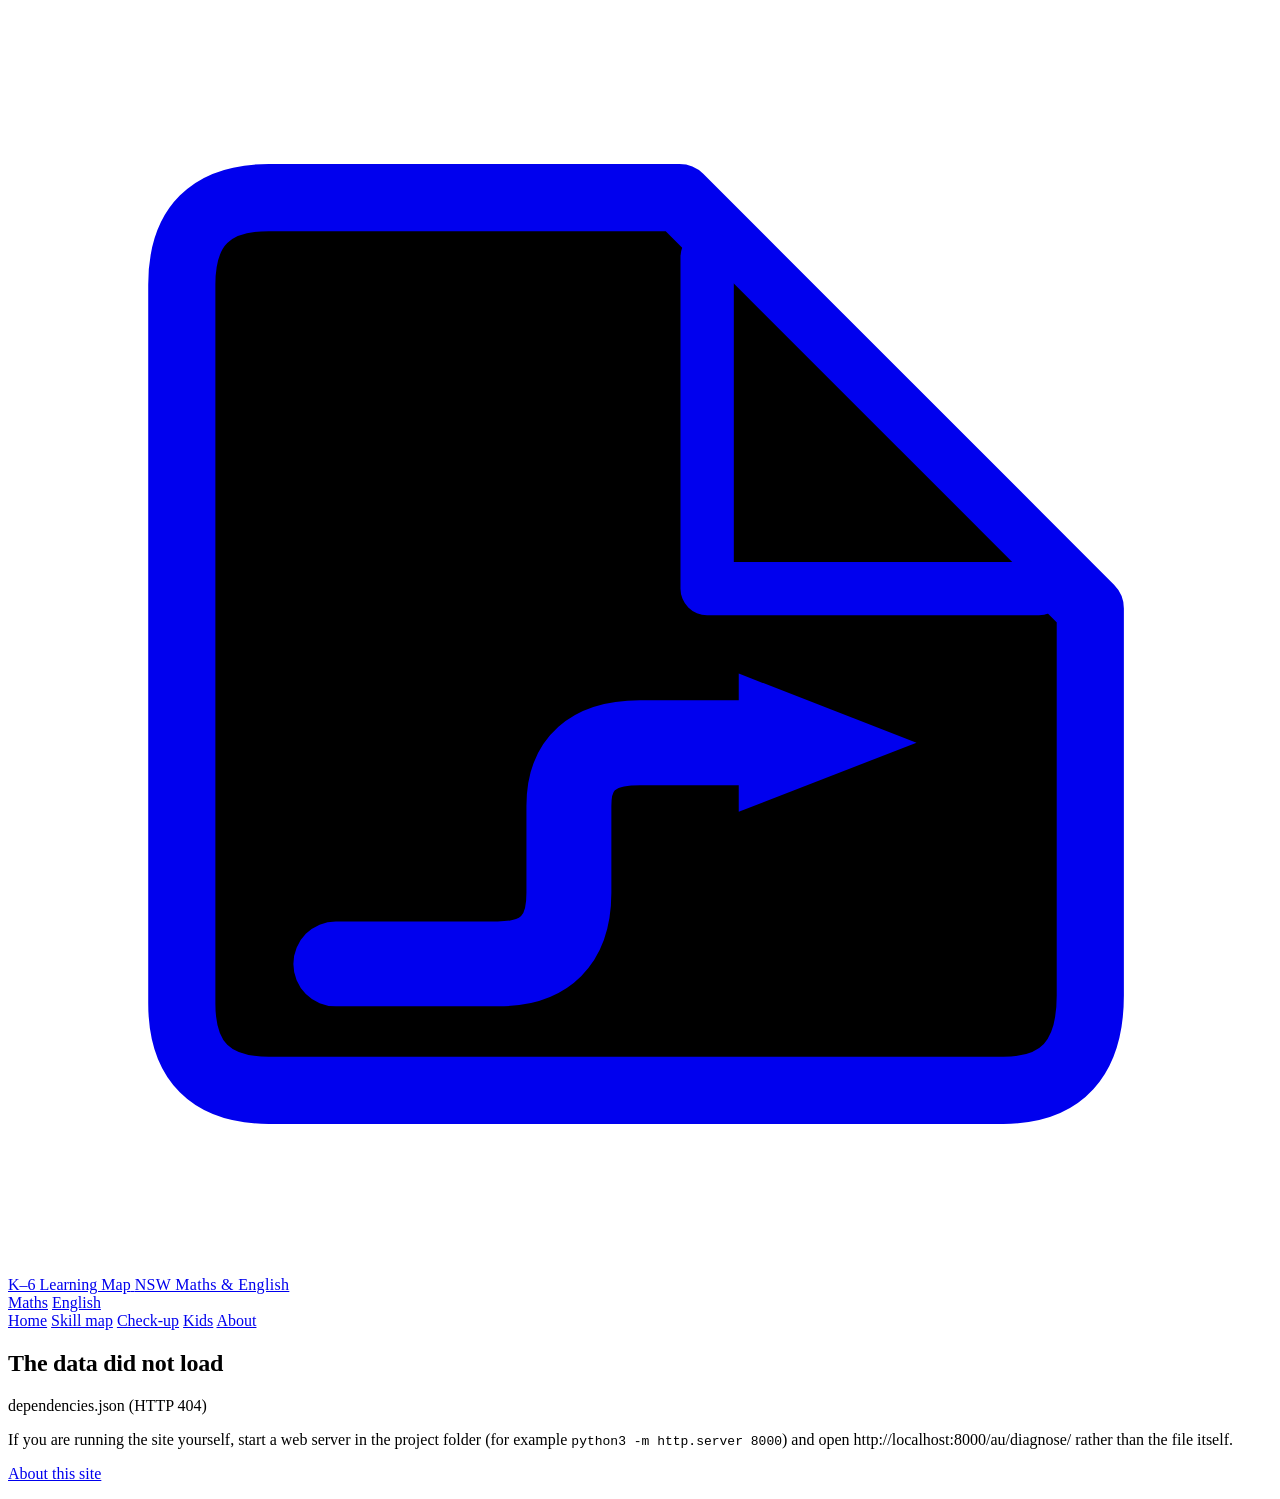
==== au/diagnose/index.html @ 596f4670 "WIP: English UI for the AU edition (in progress) Co-Authored-By: Claude Opus 5.5 <noreply@anthropic." ====
<!DOCTYPE html>
<html lang="en-AU">
<head>
<meta charset="utf-8">
<meta name="viewport" content="width=device-width, initial-scale=1, viewport-fit=cover">
<title>Check-up · K–6 Learning Map</title>
<link rel="icon" href="data:image/svg+xml,%3Csvg%20xmlns%3D%22http%3A%2F%2Fwww.w3.org%2F2000%2Fsvg%22%20viewBox%3D%220%200%2032%2032%22%3E%3Cpath%20fill%3D%22%23dff3ef%22%20stroke%3D%22%230f6e62%22%20stroke-width%3D%221.7%22%20stroke-linejoin%3D%22round%22%20d%3D%22M6.6%204.8H17L27.4%2015.2V25Q27.4%2027.4%2025.2%2027.4H6.6Q4.4%2027.4%204.4%2025.2V7Q4.4%204.8%206.6%204.8Z%22%2F%3E%3Cpath%20fill%3D%22%23ffffff%22%20d%3D%22M17.7%206.3%2026.1%2014.7H17.7Z%22%2F%3E%3Cpath%20fill%3D%22none%22%20stroke%3D%22%230f6e62%22%20stroke-width%3D%221.35%22%20stroke-linecap%3D%22round%22%20stroke-linejoin%3D%22round%22%20d%3D%22M17.7%206.3V14.7H26.1%22%2F%3E%3Cpath%20fill%3D%22none%22%20stroke%3D%22%230f6e62%22%20stroke-width%3D%222.15%22%20stroke-linecap%3D%22round%22%20stroke-linejoin%3D%22round%22%20d%3D%22M8.3%2024.2H12.4Q14.2%2024.2%2014.2%2022.4V20.2Q14.2%2018.6%2016%2018.6H18.8%22%2F%3E%3Cpath%20fill%3D%22%230f6e62%22%20d%3D%22M18.5%2016.85%2023%2018.6%2018.5%2020.35Z%22%2F%3E%3C%2Fsvg%3E">
<link rel="stylesheet" href="../../assets/site.css">
<link rel="stylesheet" href="../../diagnose/style.css">
<link rel="stylesheet" href="../../assets/pwa.css">
<link rel="stylesheet" href="../assets/au.css">
<link rel="manifest" href="../manifest.webmanifest">
<link rel="apple-touch-icon" href="../../assets/icons/apple-touch-icon.png">
<meta name="theme-color" content="#0f6e62">
<meta name="mobile-web-app-capable" content="yes">
<meta name="apple-mobile-web-app-capable" content="yes">
<meta name="apple-mobile-web-app-title" content="K–6 Map">
</head>
<body class="page-diagnose">
<header class="site-header no-print">
  <a class="brand" href="../">
    <svg class="logo" viewBox="0 0 32 32" aria-hidden="true"><path fill="var(--logo-sheet)" stroke="currentColor" stroke-width="1.7" stroke-linejoin="round" d="M6.6 4.8H17L27.4 15.2V25Q27.4 27.4 25.2 27.4H6.6Q4.4 27.4 4.4 25.2V7Q4.4 4.8 6.6 4.8Z"/><path fill="var(--logo-fold)" d="M17.7 6.3 26.1 14.7H17.7Z"/><path fill="none" stroke="currentColor" stroke-width="1.35" stroke-linecap="round" stroke-linejoin="round" d="M17.7 6.3V14.7H26.1"/><path fill="none" stroke="currentColor" stroke-width="2.15" stroke-linecap="round" stroke-linejoin="round" d="M8.3 24.2H12.4Q14.2 24.2 14.2 22.4V20.2Q14.2 18.6 16 18.6H18.8"/><path fill="currentColor" d="M18.5 16.85 23 18.6 18.5 20.35Z"/></svg>
    <span class="brand-copy">
      <span class="brand-name">K–6 Learning Map</span>
      <span class="brand-kicker">NSW Maths &amp; English</span>
    </span>
  </a>
  <nav class="site-nav" aria-label="Main">
    <div class="subject-switch" role="group" aria-label="Subject">
      <a class="nav-link subject-link on" data-subject="maths" href="./">Maths</a>
      <a class="nav-link subject-link" data-subject="english" href="./?subject=english">English</a>
    </div>
    <div class="page-links">
      <a class="nav-link page-link" href="../">Home</a>
      <a class="nav-link page-link" href="../explore/">Skill map</a>
      <a class="nav-link page-link active" href="./" aria-current="page">Check-up</a>
      <a class="nav-link page-link" href="../kids/">Kids</a>
      <a class="nav-link" href="https://github.com/zhangzhongnan928/cn-math-taxonomy/tree/main/au" target="_blank" rel="noopener noreferrer">About</a>
    </div>
  </nav>
</header>
<main id="root"><p class="loading">Loading…</p></main>
<footer class="site-footer">
  <p><a href="https://github.com/zhangzhongnan928/cn-math-taxonomy/tree/main/au" target="_blank" rel="noopener noreferrer">About this site</a></p>
</footer>
<script src="../../assets/vendor/cytoscape.min.js"></script>
<script src="../../assets/vendor/dagre.min.js"></script>
<script src="../../assets/vendor/cytoscape-dagre.js"></script>
<script src="../assets/engine.js"></script>
<script src="../assets/common.js"></script>
<script src="../assets/kids.js"></script>
<script src="../assets/speech.js"></script>
<script src="../../assets/vendor/qrcode.js"></script>
<script src="share.js"></script>
<script src="app.js"></script>
<script src="../../assets/stats-config.js"></script>
<script src="../../assets/stats.js"></script>
<script src="../assets/pwa.js"></script>
</body>
</html>
---- au/assets/au.css ----
/* K-6 Learning Map: overrides on top of the shared site styles (../assets/site.css and friends).
 * English font stack, AU home page, child-friendly question screen, read-aloud controls. */

:root {
  --font: -apple-system, BlinkMacSystemFont, "Segoe UI", Roboto, "Helvetica Neue", Arial, "Noto Sans", sans-serif;
  --band-early: var(--node-primary);
  --band-early-bg: var(--node-primary-bg);
  --band-middle: var(--node-junior);
  --band-middle-bg: var(--node-junior-bg);
  --band-upper: var(--node-senior);
  --band-upper-bg: var(--node-senior-bg);
}
body { letter-spacing: 0; }
.brand-kicker { letter-spacing: 0.02em; }
.hero h1, .section-title, .card h1, .card h2 { letter-spacing: -0.01em; }

/* ---------------------------------------------------------------- home */
.home .hero h1 { max-width: 22em; }
.quick-grid {
  display: grid;
  grid-template-columns: repeat(2, minmax(0, 1fr));
  gap: 12px;
  margin-top: 18px;
}
a.quick-card {
  display: flex;
  flex-direction: column;
  gap: 4px;
  min-width: 0;
  padding: 16px 18px 18px;
  border-radius: var(--radius);
  border: 2px solid var(--brand);
  background: var(--brand-soft);
  color: var(--text);
  text-decoration: none;
  box-shadow: var(--shadow);
}
a.quick-card:hover { filter: brightness(1.02); border-color: var(--brand-strong); }
a.quick-card .qc-kicker { color: var(--brand-strong); font-weight: 750; font-size: 0.85rem; }
a.quick-card .qc-title { font-size: 1.45rem; font-weight: 800; line-height: 1.2; }
a.quick-card .qc-sub { color: var(--muted); font-size: 0.95rem; overflow-wrap: anywhere; }
a.quick-card .qc-go {
  align-self: flex-start;
  margin-top: 8px;
  display: inline-flex;
  align-items: center;
  min-height: 44px;
  padding: 8px 16px;
  border-radius: 999px;
  background: var(--brand);
  color: var(--on-brand);
  font-weight: 750;
}
.year-grid { display: grid; gap: 12px; grid-template-columns: repeat(4, minmax(0, 1fr)); }
.year-card {
  display: flex;
  flex-direction: column;
  gap: 2px;
  min-width: 0;
  padding: 12px 14px;
  background: var(--bg-elev);
  border: 1px solid var(--line);
  border-top: 3px solid var(--band-early);
  border-radius: var(--radius);
}
.year-card.band-middle { border-top-color: var(--band-middle); }
.year-card.band-upper { border-top-color: var(--band-upper); }
.year-card strong { font-size: 1.1rem; }
.year-card .yc-stage { color: var(--muted); font-size: 0.82rem; font-weight: 650; }
.year-card .yc-count { font-weight: 650; }
.year-card .yc-links { display: flex; flex-wrap: wrap; gap: 6px; margin-top: 8px; }
.year-card .yc-links .btn { min-height: 40px; padding: 6px 12px; font-size: 0.92rem; flex: 1 1 auto; }
.home-note { color: var(--muted); font-size: 0.92rem; margin: 18px 0 0; }
.home-kids { margin: 10px 0 0; color: var(--muted); }
.home-kids a { color: var(--brand-strong); font-weight: 700; }
@media (max-width: 900px) {
  .year-grid { grid-template-columns: repeat(2, minmax(0, 1fr)); }
}
@media (max-width: 560px) {
  .quick-grid { grid-template-columns: 1fr; }
}

/* ---------------------------------------------------------------- shared bits */
.btn-quiet { background: transparent; }
.small { font-size: 0.92rem; }
.muted { color: var(--muted); }
.site-footer .sep { padding: 0 4px; }
.kid-chip {
  display: inline-flex;
  align-items: center;
  gap: 6px;
  padding: 2px 10px;
  border-radius: 999px;
  background: var(--brand-soft);
  color: var(--brand-strong);
  font-weight: 750;
  font-size: 0.85rem;
}

/* ---------------------------------------------------------------- check-up start page */
.quick-start { display: grid; gap: 10px; grid-template-columns: repeat(auto-fit, minmax(min(240px, 100%), 1fr)); margin: 10px 0 4px; }
.quick-start .btn { min-height: 56px; font-size: 1.05rem; }
.setting-row { display: flex; flex-wrap: wrap; align-items: center; gap: 8px 16px; margin-top: 8px; }
.setting-row label { font-weight: 700; }
.switch {
  display: inline-flex;
  align-items: center;
  gap: 10px;
  min-height: 44px;
  cursor: pointer;
  font-weight: 700;
}
.switch input { width: 22px; height: 22px; accent-color: var(--brand); }
.area-head .t small { display: block; color: var(--muted); font-weight: 650; font-size: 0.82rem; }

/* ---------------------------------------------------------------- question screen */
.q-card .q-meta { display: flex; flex-wrap: wrap; gap: 6px; align-items: center; margin: 2px 0; }
.q-topic { font-size: 1.1rem; margin: 8px 0 2px; color: var(--muted); font-weight: 700; overflow-wrap: anywhere; }
.q-stage { position: relative; }
.q-text { font-size: 1.25rem; line-height: 1.55; }
.speak-row { display: flex; flex-wrap: wrap; align-items: center; gap: 8px 12px; margin: 4px 0 8px; }
button.speak-btn {
  display: inline-flex;
  align-items: center;
  gap: 8px;
  min-height: 48px;
  padding: 8px 16px;
  font-size: 1.02rem;
  border: 2px solid var(--brand);
  color: var(--brand-strong);
  background: var(--bg-elev);
}
button.speak-btn .ico { font-size: 1.3em; line-height: 1; }
button.speak-btn.speaking { background: var(--brand); color: var(--on-brand); }
button.speak-btn:disabled { border-color: var(--line); color: var(--muted); }
.speech-note { color: var(--muted); font-size: 0.9rem; margin: 0; }
details.say-reveal { margin: 4px 0 8px; padding: 8px 12px; border-radius: 12px; background: var(--warn-bg); color: var(--text); }
details.say-reveal > summary { cursor: pointer; font-weight: 750; min-height: 36px; display: flex; align-items: center; }
details.say-reveal .say-text { font-size: 1.15rem; margin: 6px 0 2px; }
.feedback-kind { font-size: 1.15rem; font-weight: 800; padding: 12px 14px; border-radius: 12px; margin: 10px 0; }
.feedback-kind.ok { background: var(--ok-bg); color: var(--ok); }
.feedback-kind.no { background: var(--warn-bg); color: var(--warn); }
.feedback-kind.skip { background: var(--unk-bg); color: var(--text); }
.q-actions { display: flex; flex-wrap: wrap; gap: 10px; margin-top: 12px; }
.q-actions .primary { min-width: 160px; }
.grown-up { margin-top: 14px; padding-top: 10px; border-top: 1px dashed var(--line); }
.grown-up > summary { cursor: pointer; color: var(--muted); font-weight: 700; min-height: 40px; display: flex; align-items: center; }
.reason { font-size: 0.92rem; }
input.ans-input { min-height: 52px; }

/* Bigger everything for Kindergarten to Year 2 */
.young .q-text { font-size: 1.7rem; line-height: 1.45; padding: 18px; }
.young .q-topic { font-size: 1.05rem; }
.young button.choice {
  min-height: 72px;
  font-size: 1.5rem;
  font-weight: 750;
  padding: 14px 18px;
  border-width: 2px;
  border-radius: 16px;
}
.young .choices { gap: 12px; }
.young input.ans-input { font-size: 1.8rem; min-height: 68px; text-align: center; letter-spacing: 0.04em; border-width: 2px; }
.young .q-actions button { min-height: 60px; font-size: 1.15rem; padding: 10px 22px; }
.young button.speak-btn { min-height: 60px; font-size: 1.2rem; padding: 10px 22px; }
.young .feedback-kind { font-size: 1.45rem; }
.young .refans, .young .explain { font-size: 1.15rem; }
.young .q-figure svg { max-width: 520px; }
@media (min-width: 700px) {
  .young .choices:not(.fig-icons) { display: grid; grid-template-columns: repeat(auto-fit, minmax(200px, 1fr)); }
}
button.choice .choice-key {
  display: inline-flex;
  align-items: center;
  justify-content: center;
  min-width: 1.8em;
  height: 1.8em;
  margin-right: 8px;
  border-radius: 999px;
  background: var(--bg-muted);
  font-size: 0.85em;
}
button.choice.picked .choice-key { background: var(--brand); color: var(--on-brand); }

/* ---------------------------------------------------------------- results */
.legend .sw-early { background: var(--band-early-bg); border-color: var(--band-early); }
.legend .sw-middle { background: var(--band-middle-bg); border-color: var(--band-middle); }
.legend .sw-upper { background: var(--band-upper-bg); border-color: var(--band-upper); }
.area-sub { display: block; color: var(--muted); font-size: 0.85rem; font-weight: 650; }
.std a { color: var(--brand-strong); font-weight: 650; }
.std .fw { color: var(--muted); font-size: 0.85rem; font-weight: 650; }

/* ---------------------------------------------------------------- explore */
.filter-row.three { grid-template-columns: 1fr 1fr; }
.filter-row.three select:last-child { grid-column: 1 / -1; }
.sample-list { display: flex; flex-direction: column; gap: 10px; }
.sample-item .q-figure svg { max-width: 300px; }
.sample-say { color: var(--muted); font-size: 0.9rem; }
.detail .speak-row { margin: 6px 0 0; }

/* ---------------------------------------------------------------- kids */
.kid-banner { background: var(--ok-bg); color: var(--text); border-radius: var(--radius-sm); padding: 12px 14px; margin: 0 0 14px; }
.kid-banner.warn { background: var(--warn-bg); }
.kid-read { display: flex; align-items: center; gap: 8px; margin: 2px 0 10px; }
.kid-read label { font-weight: 650; }
.kid-read input { width: 20px; height: 20px; accent-color: var(--brand); }

@media print {
  .speak-row, .say-reveal, .grown-up { display: none !important; }
}
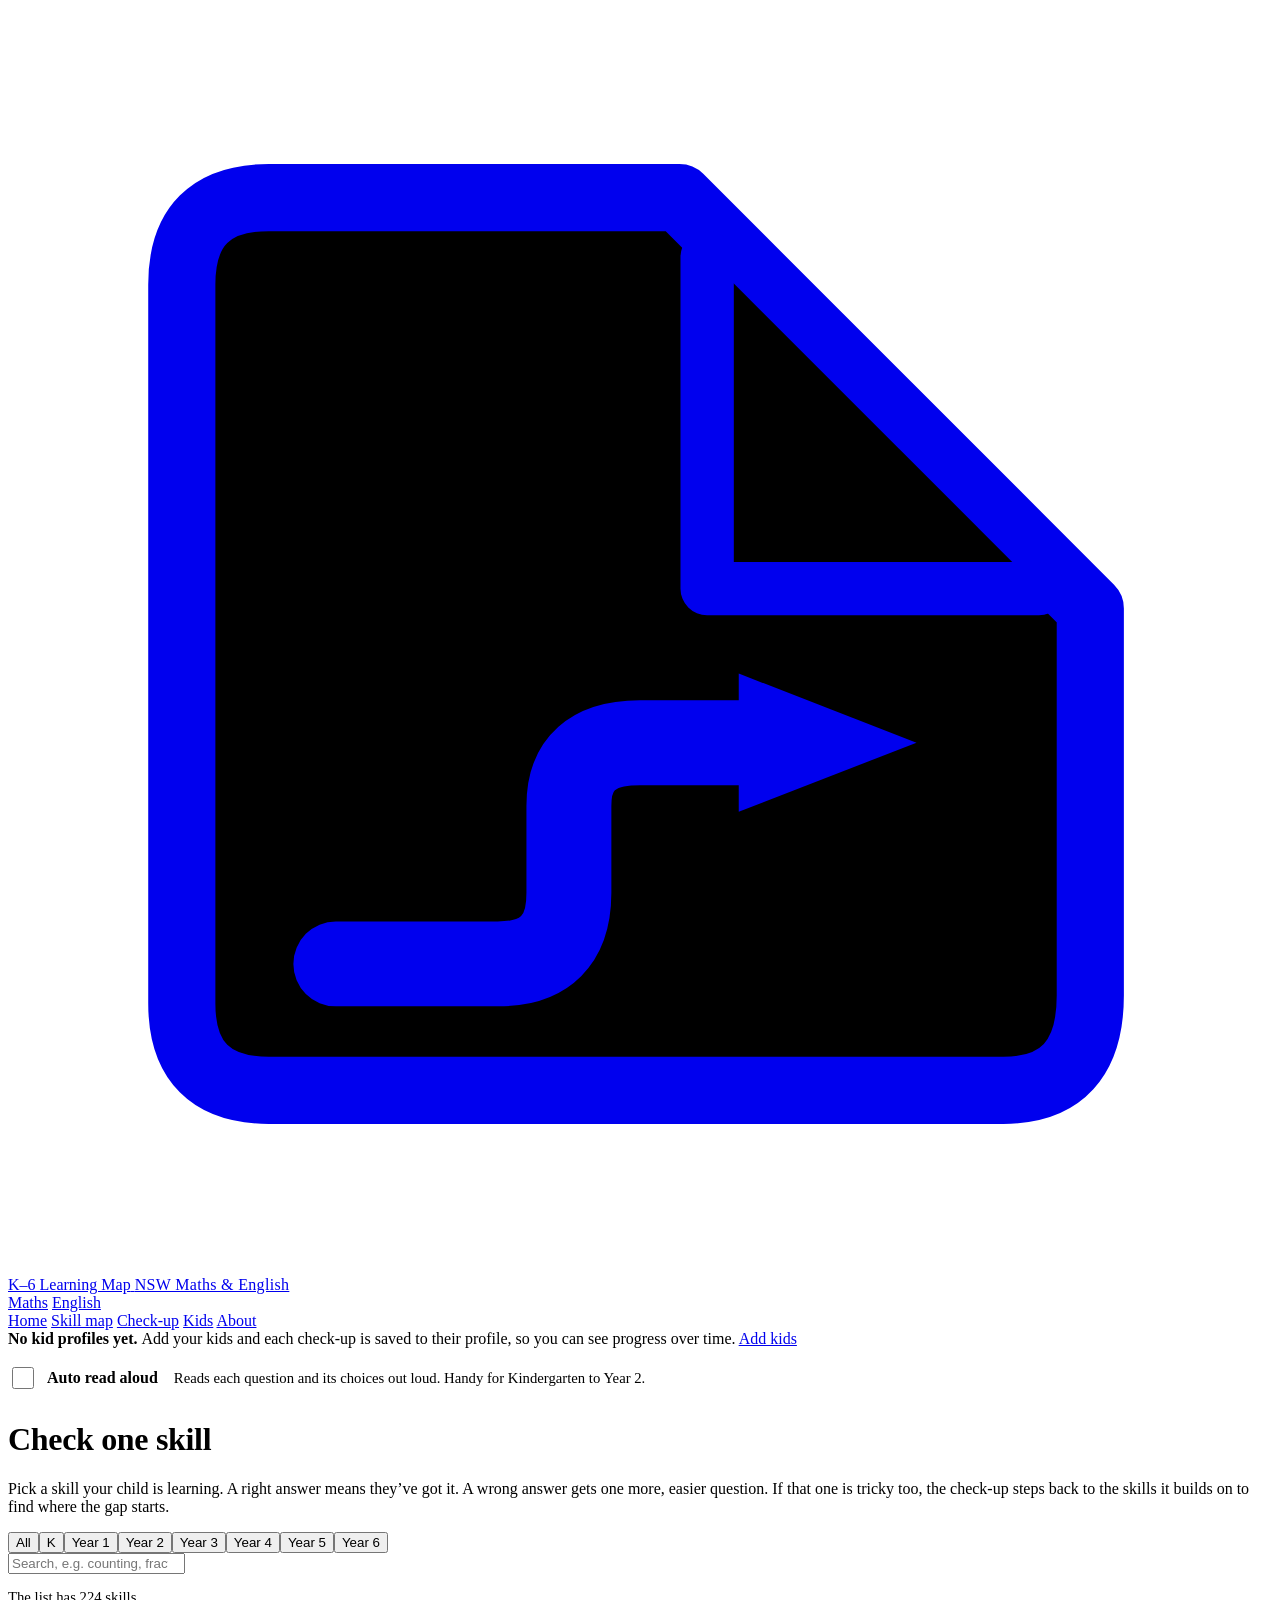
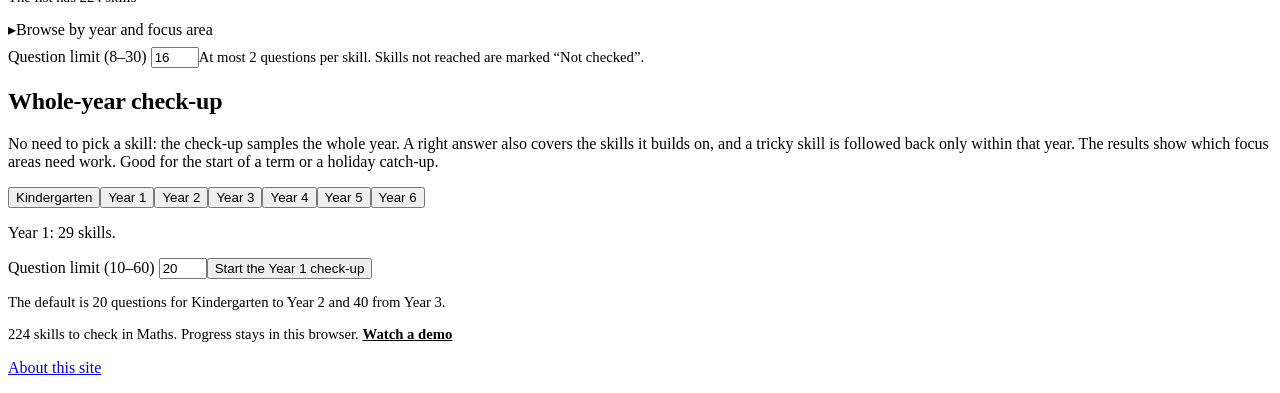
==== commit ae7cf295: "AU edition: README, final review fixes, drop CN analytics from AU pages Co-Authored-By: Claude Opus " ====
--- a/au/diagnose/index.html
+++ b/au/diagnose/index.html
@@ -53,8 +53,6 @@
 <script src="../../assets/vendor/qrcode.js"></script>
 <script src="share.js"></script>
 <script src="app.js"></script>
-<script src="../../assets/stats-config.js"></script>
-<script src="../../assets/stats.js"></script>
 <script src="../assets/pwa.js"></script>
 </body>
 </html>
--- a/au/assets/au.css
+++ b/au/assets/au.css
@@ -208,3 +208,10 @@
 @media print {
   .speak-row, .say-reveal, .grown-up { display: none !important; }
 }
+
+/* The reused diagnose styles make this summary a flex box, which hides the disclosure arrow. */
+.chapter-browser > summary { list-style: none; gap: 8px; }
+.chapter-browser > summary::-webkit-details-marker { display: none; }
+.chapter-browser > summary::before { content: "\25B8"; color: var(--brand); transition: transform 0.15s; }
+.chapter-browser[open] > summary::before { transform: rotate(90deg); }
+#link-demo { color: var(--brand-strong); font-weight: 700; }
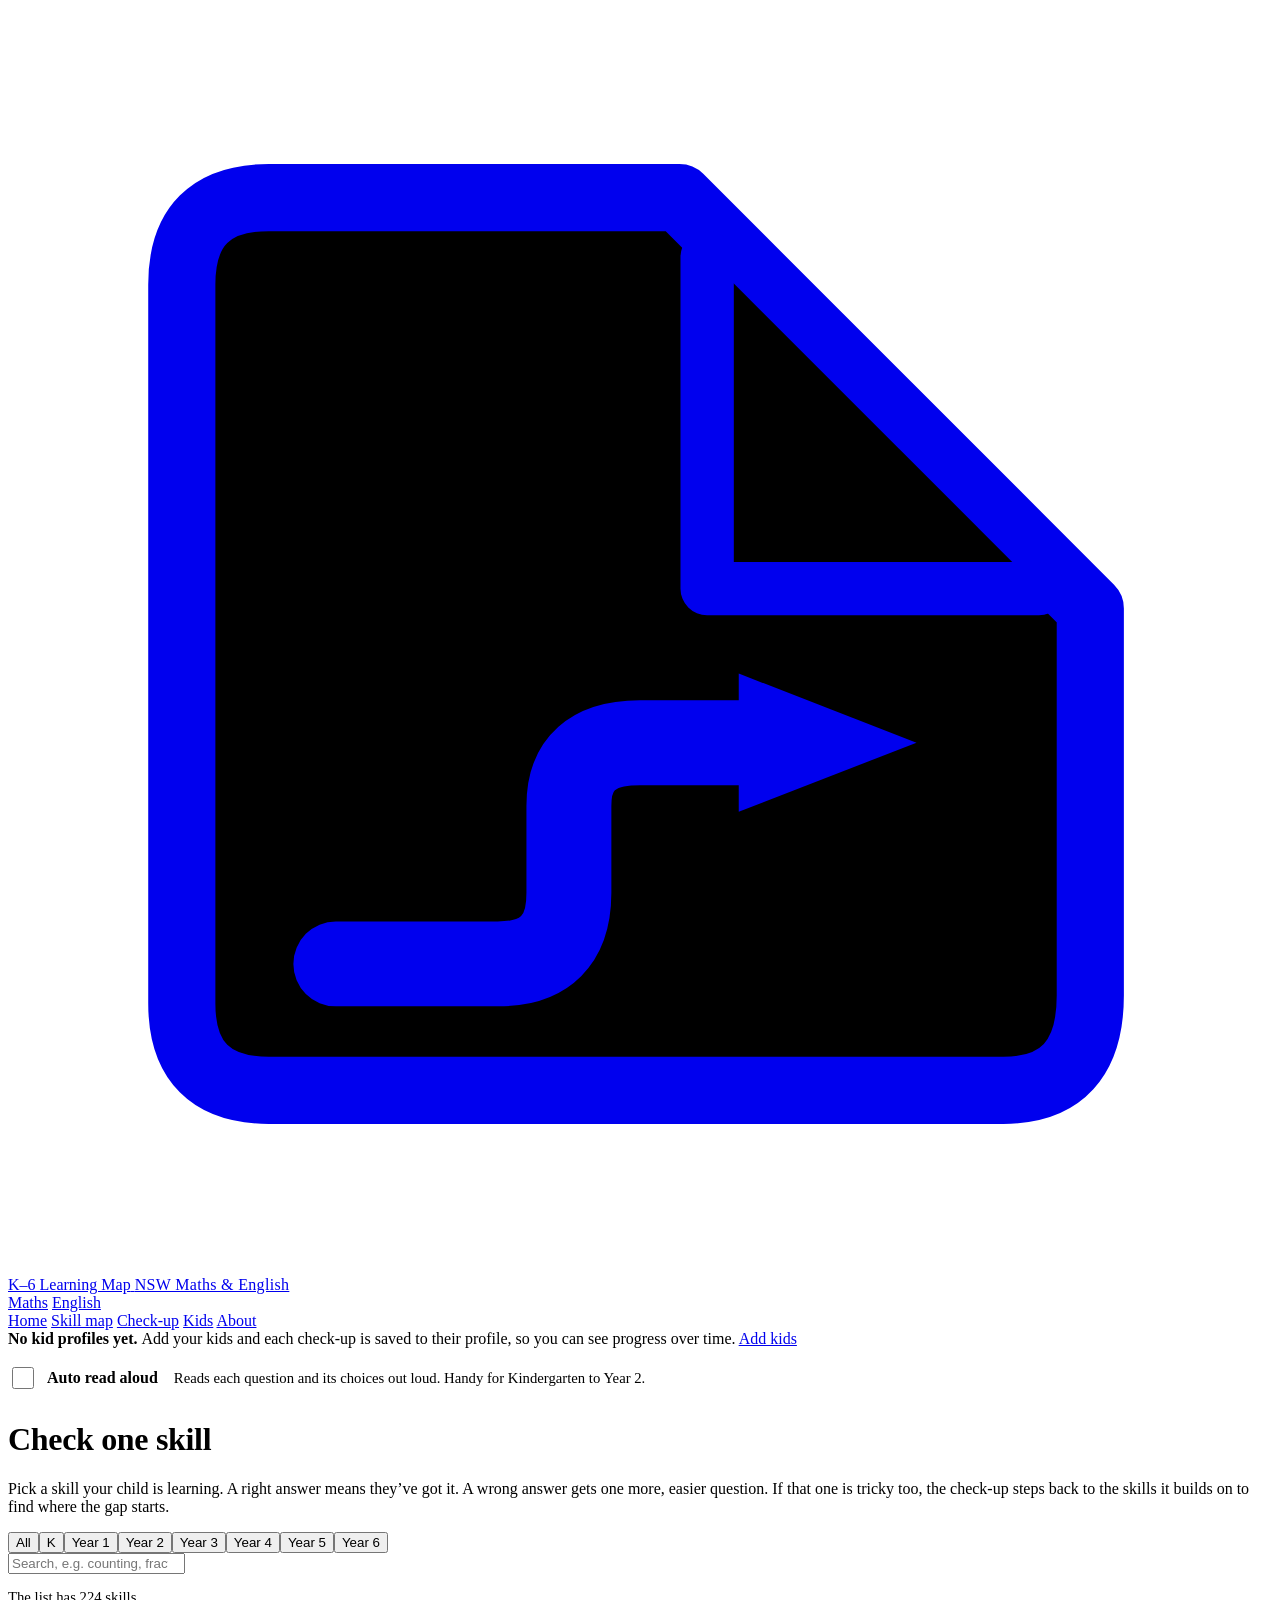
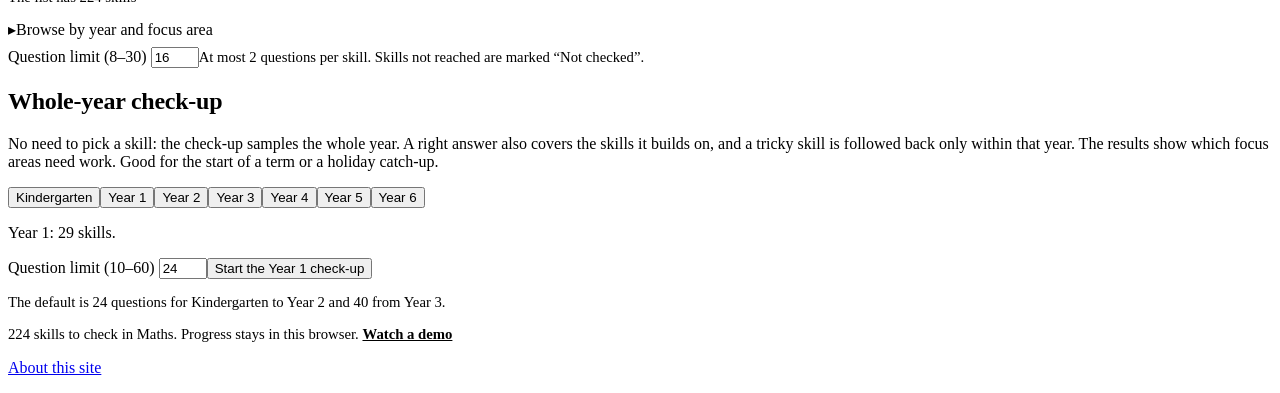
==== commit 6cad8298: "AU edition: acceptance review fixes - finished check-ups start fresh; unfinished ones resume or ask " ====
--- a/au/diagnose/index.html
+++ b/au/diagnose/index.html
@@ -35,13 +35,13 @@
       <a class="nav-link page-link" href="../explore/">Skill map</a>
       <a class="nav-link page-link active" href="./" aria-current="page">Check-up</a>
       <a class="nav-link page-link" href="../kids/">Kids</a>
-      <a class="nav-link" href="https://github.com/zhangzhongnan928/cn-math-taxonomy/tree/main/au" target="_blank" rel="noopener noreferrer">About</a>
+      <a class="nav-link page-link" href="../about/">About</a>
     </div>
   </nav>
 </header>
 <main id="root"><p class="loading">Loading…</p></main>
 <footer class="site-footer">
-  <p><a href="https://github.com/zhangzhongnan928/cn-math-taxonomy/tree/main/au" target="_blank" rel="noopener noreferrer">About this site</a></p>
+  <p><a class="page-link" href="../about/">About this site</a></p>
 </footer>
 <script src="../../assets/vendor/cytoscape.min.js"></script>
 <script src="../../assets/vendor/dagre.min.js"></script>
--- a/au/assets/au.css
+++ b/au/assets/au.css
@@ -215,3 +215,55 @@
 .chapter-browser > summary::before { content: "\25B8"; color: var(--brand); transition: transform 0.15s; }
 .chapter-browser[open] > summary::before { transform: rotate(90deg); }
 #link-demo { color: var(--brand-strong); font-weight: 700; }
+
+/* ---------------------------------------------------------------- about */
+main.about { width: min(760px, 100%); margin: 0 auto; padding: 20px 16px 56px; }
+.about h1 { margin: 0 0 8px; font-size: 1.5rem; }
+.about .lede { color: var(--muted); margin: 0 0 16px; }
+.about-card { background: var(--bg-elev); border: 1px solid var(--line); border-radius: var(--radius); padding: 14px 16px; margin-bottom: 12px; }
+.about-card h2 { margin: 0 0 6px; font-size: 1.15rem; }
+.about-card p { margin: 6px 0; }
+.about-source { margin-top: 18px; }
+.about-source a { color: var(--brand-strong); font-weight: 650; }
+
+/* ---------------------------------------------------------------- check-up additions */
+.stat .stat-sub { display: block; font-size: 0.78rem; font-weight: 650; opacity: 0.85; margin-top: 2px; }
+#grade-card.highlight { box-shadow: 0 0 0 3px var(--brand); }
+.q-gate { text-align: center; padding: 28px 18px 18px; }
+.q-gate .gate-title { font-size: 1.7rem; margin: 6px 0 6px; }
+.q-gate .gate-sub { color: var(--muted); font-size: 1.1rem; margin: 0 0 18px; }
+button.gate-btn { min-height: 76px; min-width: min(320px, 100%); padding: 14px 28px; font-size: 1.5rem; font-weight: 800; border-radius: 999px; }
+button.gate-btn .ico { font-size: 1.2em; }
+.q-gate .grown-up { text-align: left; }
+.grown-up .child-bar { margin: 6px 0 8px; }
+button.speak-btn.nudge { animation: au-nudge 1.2s ease-in-out 3; }
+@keyframes au-nudge { 50% { box-shadow: 0 0 0 6px var(--brand-soft); } }
+/* Keep the answer buttons in reach on small screens, and always for young children. */
+.young .sticky-actions {
+  position: sticky; bottom: 0; z-index: 5;
+  background: var(--bg-elev);
+  margin: 12px -16px 0; padding: 10px 16px calc(10px + env(safe-area-inset-bottom, 0px));
+  border-top: 1px solid var(--line);
+}
+@media (max-width: 900px) {
+  .sticky-actions {
+    position: sticky; bottom: 0; z-index: 5;
+    background: var(--bg-elev);
+    margin: 12px -12px 0; padding: 10px 12px calc(10px + env(safe-area-inset-bottom, 0px));
+    border-top: 1px solid var(--line);
+  }
+}
+@media print { .sticky-actions { position: static; } .q-gate { display: none; } }
+
+/* ---------------------------------------------------------------- kids form */
+.year-pick { display: flex; flex-wrap: wrap; gap: 8px; margin-top: 4px; }
+.year-pick button { min-width: 64px; min-height: 52px; font-size: 1.05rem; }
+.year-pick button[aria-checked="true"] { background: var(--brand); color: var(--on-brand); border-color: transparent; }
+.kid-ios-note { background: var(--warn-bg); color: var(--text); border-radius: var(--radius-sm); padding: 10px 12px; margin: 0 0 14px; font-size: 0.95rem; }
+.kid-form .label { display: block; margin: 12px 0 4px; font-weight: 700; }
+@media (max-width: 560px) {
+  .sticky-actions { gap: 8px; }
+  .sticky-actions > .primary, .sticky-actions > .good { flex: 1 1 100%; }
+  .sticky-actions > button:not(.primary):not(.good) { flex: 1 1 0; min-width: 0; padding: 8px 10px; }
+  .young .sticky-actions > button:not(.primary):not(.good) { min-height: 50px; font-size: 1rem; }
+}
